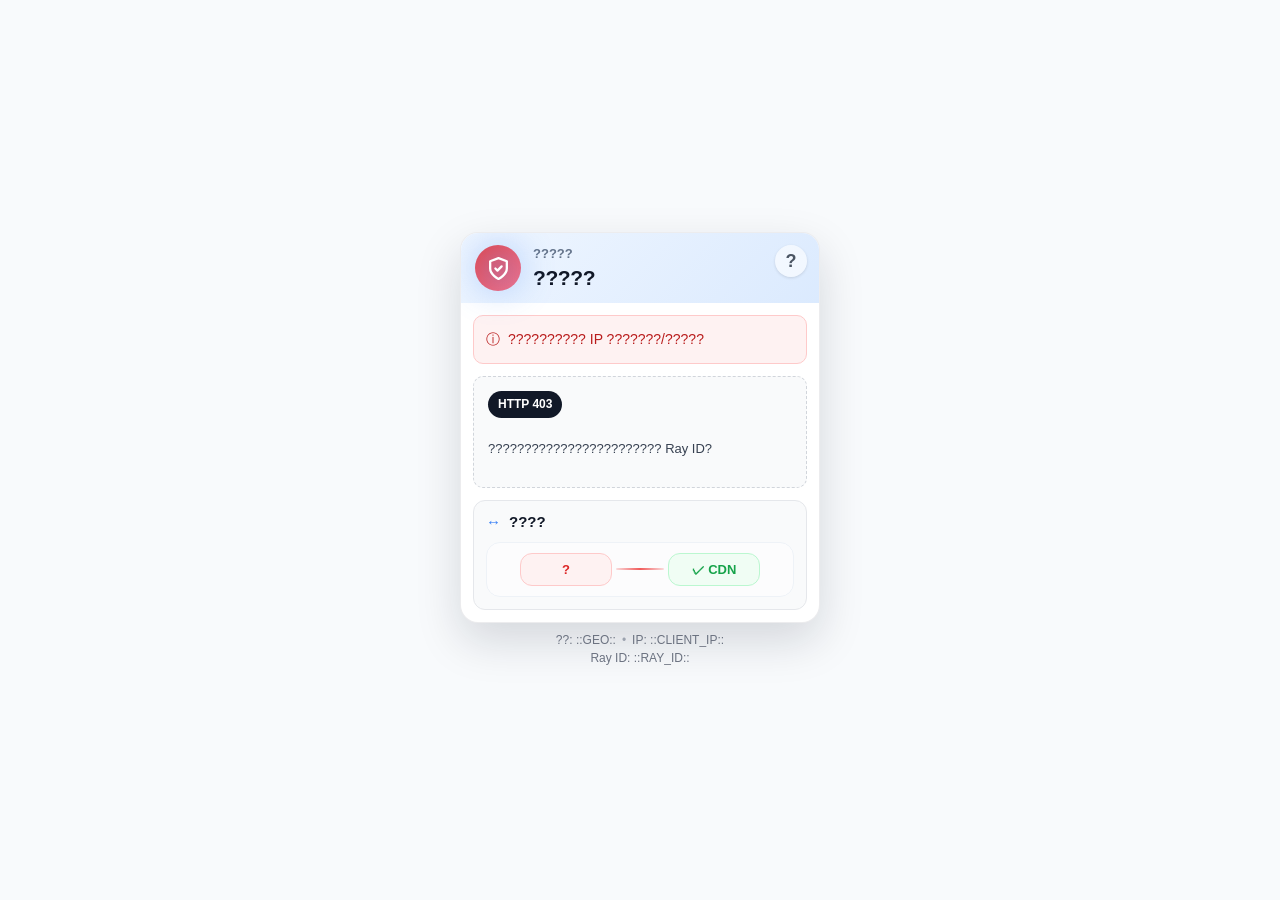
==== public/custom-pages/block/ip/index.html @ 697423a9 "add static custom pages for all cloudflare errors" ====
<!doctype html>
<html lang="zh-CN" data-cf-theme-mode="system">
<head>
  <meta charset="utf-8">
  <meta name="viewport" content="width=device-width, initial-scale=1, viewport-fit=cover">
  <meta name="client-ip" content="::CLIENT_IP::">
  <meta name="ray-id" content="::RAY_ID::">
  <meta name="location-code" content="::GEO::">
  <title>????? - Cloudflare</title>
  <script data-cf-theme-bootstrap>(function(){try{var k='cf-theme-mode',r=document.documentElement,m=localStorage.getItem(k);m=m==='light'||m==='dark'||m==='system'?m:'system';var d=m==='dark'||(m==='system'&&window.matchMedia&&window.matchMedia('(prefers-color-scheme: dark)').matches);r.classList.toggle('dark',d);r.classList.toggle('light',!d);r.setAttribute('data-cf-theme-mode',m);}catch(e){}})();</script>
  <style>
*{box-sizing:border-box}html{height:100%;font-family:Inter,"Helvetica Neue",Arial,sans-serif;color-scheme:light dark}body{margin:0;min-height:100%;background:#000;color:#111827}html:not(.dark) body{background:#f8fafc}.shell{min-height:100vh;min-height:100svh;min-height:100dvh;display:flex;flex-direction:column;justify-content:center;align-items:center;padding:max(12px,env(safe-area-inset-top)) 4px max(12px,env(safe-area-inset-bottom));overflow:hidden}.card{width:min(100%,360px);background:#fff;border-radius:18px;overflow:hidden;box-shadow:0 18px 45px rgba(15,23,42,.15);border:1px solid rgba(15,23,42,.08)}html.dark .card{background:#111827;border-color:#1f2937;box-shadow:0 18px 45px rgba(0,0,0,.45)}.header{position:relative;padding:12px 46px 12px 14px;background:linear-gradient(135deg,#eff6ff,#dbeafe)}html.dark .header{background:linear-gradient(135deg,rgba(30,64,175,.45),rgba(30,58,138,.18))}.theme{position:absolute;right:12px;top:12px;height:32px;min-width:32px;border:0;border-radius:999px;background:rgba(255,255,255,.62);color:#4b5563;box-shadow:0 1px 3px rgba(0,0,0,.12);cursor:pointer}html.dark .theme{background:rgba(3,7,18,.42);color:#e5e7eb}.theme-icon{display:none;align-items:center;justify-content:center;font-size:18px;font-weight:700}html[data-cf-theme-mode="light"] .theme-light,html[data-cf-theme-mode="dark"] .theme-dark,html[data-cf-theme-mode="system"] .theme-system{display:inline-flex}.headrow{display:flex;align-items:center;gap:12px}.badge{width:46px;height:46px;border-radius:999px;background:linear-gradient(135deg,#ef4444,#fb7185);display:flex;align-items:center;justify-content:center;color:white;flex:0 0 auto;position:relative}.badge:before{content:"";position:absolute;inset:0;border-radius:inherit;background:#3b82f6;filter:blur(18px);opacity:.35;animation:pulse 2s ease-in-out infinite}.badge svg{position:relative}.subtitle{font-size:13px;font-weight:700;color:#64748b;line-height:1.3}html.dark .subtitle{color:#9ca3af}h1{margin:2px 0 0;font-size:21px;line-height:1.2;font-weight:800;letter-spacing:-.02em}.body{padding:12px;display:flex;flex-direction:column;gap:12px}.notice{display:flex;gap:8px;align-items:flex-start;padding:12px;border-radius:10px;background:#fef2f2;border:1px solid #fecaca;color:#b91c1c;font-size:14px;line-height:1.6}html.dark .notice{background:rgba(30,64,175,.28);border-color:rgba(59,130,246,.32);color:#bfdbfe}.challenge-viewport{--cf-widget-width:300px;--cf-widget-scale:1;width:100%;min-height:82px;padding:6px;border:2px dashed #d1d5db;border-radius:10px;background:#f9fafb;display:flex;align-items:center;justify-content:center;overflow:hidden}html.dark .challenge-viewport{background:#0b1220;border-color:#374151}.challenge-box,.challenge-inner{width:var(--cf-widget-width);max-width:100%;min-height:68px;display:flex;align-items:center;justify-content:center;transform-origin:center center}.challenge-box iframe,.challenge-inner iframe,.challenge-box>div,.challenge-inner>div{max-width:100%!important}.info-box{border:1px dashed #d1d5db;border-radius:10px;background:#f9fafb;padding:14px;color:#374151;font-size:13px;line-height:1.6;word-break:break-word}html.dark .info-box{background:#0b1220;border-color:#374151;color:#d1d5db}.code-pill{display:inline-flex;margin-bottom:8px;border-radius:999px;background:#111827;color:#fff;padding:4px 10px;font-weight:800;font-size:12px}html.dark .code-pill{background:#e5e7eb;color:#111827}.error-placeholder:empty{display:none}.network{padding:12px;border-radius:12px;background:#f9fafb;border:1px solid #e5e7eb}html.dark .network{background:#0b1220;border-color:#1f2937}.network-title{display:flex;align-items:center;gap:8px;margin:0 0 12px;font-weight:750;font-size:15px}.network-title span{color:#3b82f6;font-weight:900}.track{display:flex;align-items:center;justify-content:center;gap:4px;padding:10px;border-radius:14px;background:rgba(255,255,255,.58);border:1px solid #eef2f7}html.dark .track{background:rgba(17,24,39,.6);border-color:#1f2937}.node{width:92px;padding:8px 10px;border-radius:12px;display:flex;align-items:center;justify-content:center;gap:6px;font-size:13px;font-weight:800;white-space:nowrap}.node.good{color:#16a34a;background:#f0fdf4;border:1px solid #bbf7d0}html.dark .node.good{color:#86efac;background:rgba(20,83,45,.28);border-color:rgba(22,101,52,.45)}.node.warn{color:#ea580c;background:#fff7ed;border:1px solid #fed7aa}html.dark .node.warn{color:#fdba74;background:rgba(124,45,18,.25);border-color:rgba(154,52,18,.4)}.node.bad{color:#dc2626;background:#fef2f2;border:1px solid #fecaca}html.dark .node.bad{color:#fca5a5;background:rgba(127,29,29,.28);border-color:rgba(153,27,27,.45)}.line{height:2px;min-width:18px;flex:1;max-width:48px;border-radius:999px;background:rgba(239,68,68,.18);overflow:hidden;position:relative}.line:before{content:"";position:absolute;inset:0;background:linear-gradient(90deg,transparent,rgba(239,68,68,.85),transparent);animation:flow 1.65s cubic-bezier(.4,0,.6,1) infinite}.footer{width:min(100%,360px);padding:8px 8px 0;text-align:center;color:#6b7280;font-size:12px;line-height:1.55;flex:0 0 auto}html.dark .footer{color:#9ca3af}.footer .dot{margin:0 6px;color:#9ca3af}@keyframes flow{0%{transform:translateX(-120%);opacity:0}20%,80%{opacity:1}100%{transform:translateX(120%);opacity:0}}@keyframes pulse{50%{opacity:.6}}@media (max-width:340px){.shell{padding-left:4px;padding-right:4px}.card,.footer{width:calc(100vw - 8px)}.header{padding-left:12px}h1{font-size:19px}.body{padding:10px;gap:10px}.challenge-viewport{--cf-widget-scale:.9;min-height:72px}.challenge-box{max-width:none;transform:scale(var(--cf-widget-scale))}.node{width:86px;padding-left:7px;padding-right:7px}}@media (max-height:640px){.shell{overflow:auto;justify-content:center}.card{transform:scale(.92)}.footer{margin-top:-6px}}
  </style>
</head>
<body>
  <main class="shell">
    <section class="card" aria-label="Cloudflare security page">
      <header class="header">
        <button class="theme" type="button" data-cf-theme-toggle aria-label="????" title="???? / ?? / ??"><span class="theme-icon theme-light">&#9728;</span><span class="theme-icon theme-dark">&#9790;</span><span class="theme-icon theme-system">?</span></button>
        <div class="headrow"><div class="badge" aria-hidden="true"><svg width="25" height="25" viewBox="0 0 24 24" fill="none" stroke="currentColor" stroke-width="2.2" stroke-linecap="round" stroke-linejoin="round"><path d="M12 22s8-4 8-10V5l-8-3-8 3v7c0 6 8 10 8 10Z"/><path d="m9 12 2 2 4-4"/></svg></div><div><div class="subtitle">?????</div><h1>?????</h1></div></div>
      </header>
      <div class="body">
        <div class="notice"><span aria-hidden="true">&#9432;</span><span>?????????? IP ???????/?????</span></div>
        <div class="info-box"><div class="code-pill">HTTP 403</div><p>???????????????????????? Ray ID?</p></div>
        <section class="network" aria-label="????"><h2 class="network-title"><span>&harr;</span>????</h2><div class="track"><div class="node bad">?</div><div class="line" aria-hidden="true"></div><div class="node good">&check; CDN</div></div></section>
      </div>
    </section>
    <footer class="footer"><div>??: ::GEO::<span class="dot">&bull;</span>IP: ::CLIENT_IP::</div><div>Ray ID: ::RAY_ID::</div></footer>
  </main>
  <script data-cf-theme-runtime>(function(){var k='cf-theme-mode',modes=['system','light','dark'],mq=window.matchMedia?window.matchMedia('(prefers-color-scheme: dark)'):null,r=document.documentElement;function read(){try{var v=localStorage.getItem(k);return modes.indexOf(v)>=0?v:'system';}catch(e){return 'system';}}function apply(m){var d=m==='dark'||(m==='system'&&mq&&mq.matches);r.classList.toggle('dark',!!d);r.classList.toggle('light',!d);r.setAttribute('data-cf-theme-mode',m);var b=document.querySelectorAll('[data-cf-theme-toggle]');for(var i=0;i<b.length;i++){var t=m==='system'?'\u8ddf\u968f\u7cfb\u7edf\u4e3b\u9898':m==='dark'?'\u6df1\u8272\u6a21\u5f0f':'\u6d45\u8272\u6a21\u5f0f';b[i].setAttribute('title',t+'\uff0c\u70b9\u51fb\u5207\u6362');b[i].setAttribute('aria-label',t+'\uff0c\u70b9\u51fb\u5207\u6362');}}function set(m){try{localStorage.setItem(k,m)}catch(e){}apply(m)}document.addEventListener('click',function(e){var b=e.target&&e.target.closest?e.target.closest('[data-cf-theme-toggle]'):null;if(!b)return;e.preventDefault();var m=read();set(modes[(modes.indexOf(m)+1)%modes.length]);});if(mq){var l=function(){if(read()==='system')apply('system')};mq.addEventListener?mq.addEventListener('change',l):mq.addListener&&mq.addListener(l)}apply(read());})();</script>
</body>
</html>
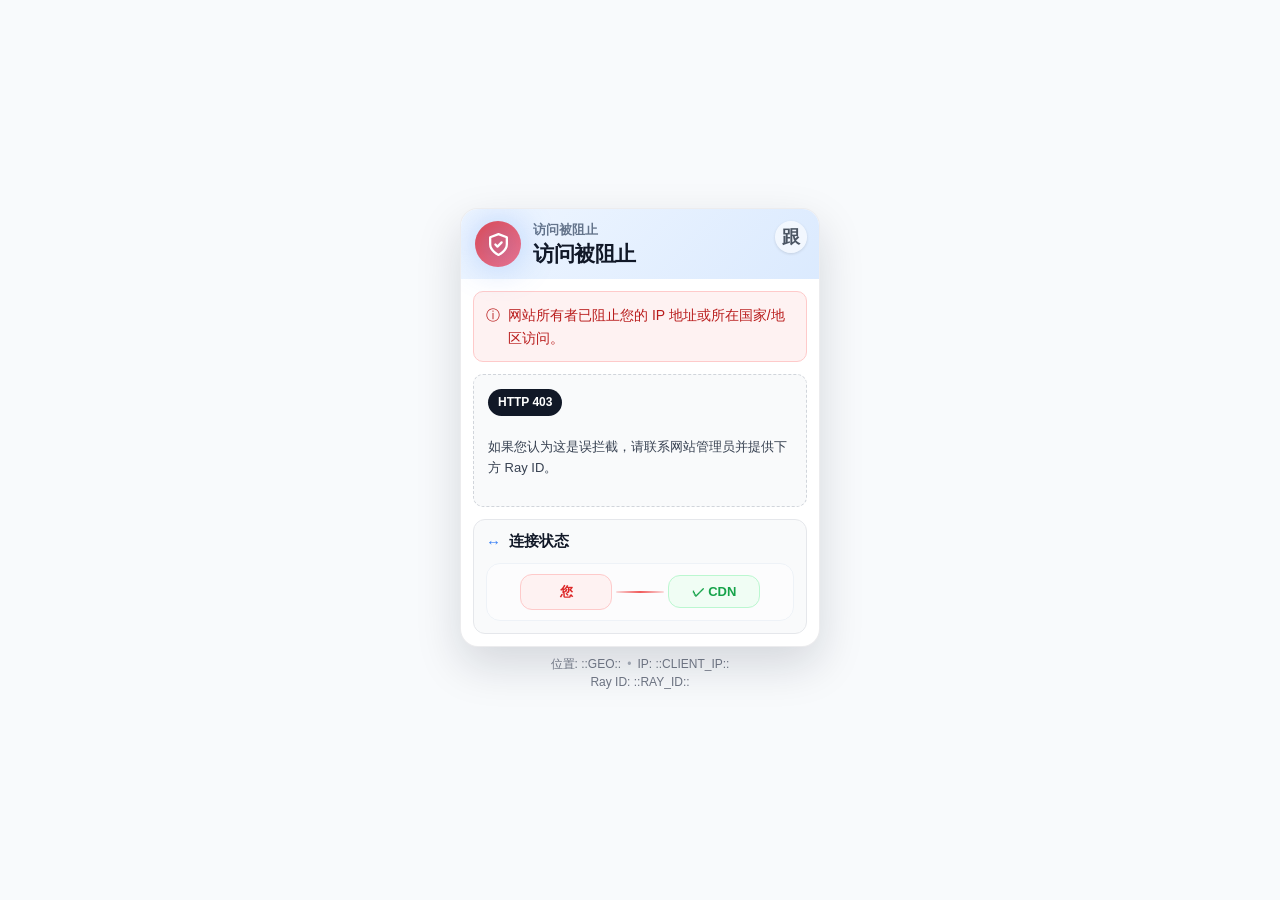
==== commit ba0d69a5: "fix static custom page encoding and centering" ====
--- a/public/custom-pages/block/ip/index.html
+++ b/public/custom-pages/block/ip/index.html
@@ -3,30 +3,8 @@
 <head>
   <meta charset="utf-8">
   <meta name="viewport" content="width=device-width, initial-scale=1, viewport-fit=cover">
-  <meta name="client-ip" content="::CLIENT_IP::">
-  <meta name="ray-id" content="::RAY_ID::">
-  <meta name="location-code" content="::GEO::">
-  <title>????? - Cloudflare</title>
+  <meta name="client-ip" content="::CLIENT_IP::"><meta name="ray-id" content="::RAY_ID::"><meta name="location-code" content="::GEO::">
+  <title>&#35775;&#38382;&#34987;&#38459;&#27490; - Cloudflare</title>
   <script data-cf-theme-bootstrap>(function(){try{var k='cf-theme-mode',r=document.documentElement,m=localStorage.getItem(k);m=m==='light'||m==='dark'||m==='system'?m:'system';var d=m==='dark'||(m==='system'&&window.matchMedia&&window.matchMedia('(prefers-color-scheme: dark)').matches);r.classList.toggle('dark',d);r.classList.toggle('light',!d);r.setAttribute('data-cf-theme-mode',m);}catch(e){}})();</script>
-  <style>
-*{box-sizing:border-box}html{height:100%;font-family:Inter,"Helvetica Neue",Arial,sans-serif;color-scheme:light dark}body{margin:0;min-height:100%;background:#000;color:#111827}html:not(.dark) body{background:#f8fafc}.shell{min-height:100vh;min-height:100svh;min-height:100dvh;display:flex;flex-direction:column;justify-content:center;align-items:center;padding:max(12px,env(safe-area-inset-top)) 4px max(12px,env(safe-area-inset-bottom));overflow:hidden}.card{width:min(100%,360px);background:#fff;border-radius:18px;overflow:hidden;box-shadow:0 18px 45px rgba(15,23,42,.15);border:1px solid rgba(15,23,42,.08)}html.dark .card{background:#111827;border-color:#1f2937;box-shadow:0 18px 45px rgba(0,0,0,.45)}.header{position:relative;padding:12px 46px 12px 14px;background:linear-gradient(135deg,#eff6ff,#dbeafe)}html.dark .header{background:linear-gradient(135deg,rgba(30,64,175,.45),rgba(30,58,138,.18))}.theme{position:absolute;right:12px;top:12px;height:32px;min-width:32px;border:0;border-radius:999px;background:rgba(255,255,255,.62);color:#4b5563;box-shadow:0 1px 3px rgba(0,0,0,.12);cursor:pointer}html.dark .theme{background:rgba(3,7,18,.42);color:#e5e7eb}.theme-icon{display:none;align-items:center;justify-content:center;font-size:18px;font-weight:700}html[data-cf-theme-mode="light"] .theme-light,html[data-cf-theme-mode="dark"] .theme-dark,html[data-cf-theme-mode="system"] .theme-system{display:inline-flex}.headrow{display:flex;align-items:center;gap:12px}.badge{width:46px;height:46px;border-radius:999px;background:linear-gradient(135deg,#ef4444,#fb7185);display:flex;align-items:center;justify-content:center;color:white;flex:0 0 auto;position:relative}.badge:before{content:"";position:absolute;inset:0;border-radius:inherit;background:#3b82f6;filter:blur(18px);opacity:.35;animation:pulse 2s ease-in-out infinite}.badge svg{position:relative}.subtitle{font-size:13px;font-weight:700;color:#64748b;line-height:1.3}html.dark .subtitle{color:#9ca3af}h1{margin:2px 0 0;font-size:21px;line-height:1.2;font-weight:800;letter-spacing:-.02em}.body{padding:12px;display:flex;flex-direction:column;gap:12px}.notice{display:flex;gap:8px;align-items:flex-start;padding:12px;border-radius:10px;background:#fef2f2;border:1px solid #fecaca;color:#b91c1c;font-size:14px;line-height:1.6}html.dark .notice{background:rgba(30,64,175,.28);border-color:rgba(59,130,246,.32);color:#bfdbfe}.challenge-viewport{--cf-widget-width:300px;--cf-widget-scale:1;width:100%;min-height:82px;padding:6px;border:2px dashed #d1d5db;border-radius:10px;background:#f9fafb;display:flex;align-items:center;justify-content:center;overflow:hidden}html.dark .challenge-viewport{background:#0b1220;border-color:#374151}.challenge-box,.challenge-inner{width:var(--cf-widget-width);max-width:100%;min-height:68px;display:flex;align-items:center;justify-content:center;transform-origin:center center}.challenge-box iframe,.challenge-inner iframe,.challenge-box>div,.challenge-inner>div{max-width:100%!important}.info-box{border:1px dashed #d1d5db;border-radius:10px;background:#f9fafb;padding:14px;color:#374151;font-size:13px;line-height:1.6;word-break:break-word}html.dark .info-box{background:#0b1220;border-color:#374151;color:#d1d5db}.code-pill{display:inline-flex;margin-bottom:8px;border-radius:999px;background:#111827;color:#fff;padding:4px 10px;font-weight:800;font-size:12px}html.dark .code-pill{background:#e5e7eb;color:#111827}.error-placeholder:empty{display:none}.network{padding:12px;border-radius:12px;background:#f9fafb;border:1px solid #e5e7eb}html.dark .network{background:#0b1220;border-color:#1f2937}.network-title{display:flex;align-items:center;gap:8px;margin:0 0 12px;font-weight:750;font-size:15px}.network-title span{color:#3b82f6;font-weight:900}.track{display:flex;align-items:center;justify-content:center;gap:4px;padding:10px;border-radius:14px;background:rgba(255,255,255,.58);border:1px solid #eef2f7}html.dark .track{background:rgba(17,24,39,.6);border-color:#1f2937}.node{width:92px;padding:8px 10px;border-radius:12px;display:flex;align-items:center;justify-content:center;gap:6px;font-size:13px;font-weight:800;white-space:nowrap}.node.good{color:#16a34a;background:#f0fdf4;border:1px solid #bbf7d0}html.dark .node.good{color:#86efac;background:rgba(20,83,45,.28);border-color:rgba(22,101,52,.45)}.node.warn{color:#ea580c;background:#fff7ed;border:1px solid #fed7aa}html.dark .node.warn{color:#fdba74;background:rgba(124,45,18,.25);border-color:rgba(154,52,18,.4)}.node.bad{color:#dc2626;background:#fef2f2;border:1px solid #fecaca}html.dark .node.bad{color:#fca5a5;background:rgba(127,29,29,.28);border-color:rgba(153,27,27,.45)}.line{height:2px;min-width:18px;flex:1;max-width:48px;border-radius:999px;background:rgba(239,68,68,.18);overflow:hidden;position:relative}.line:before{content:"";position:absolute;inset:0;background:linear-gradient(90deg,transparent,rgba(239,68,68,.85),transparent);animation:flow 1.65s cubic-bezier(.4,0,.6,1) infinite}.footer{width:min(100%,360px);padding:8px 8px 0;text-align:center;color:#6b7280;font-size:12px;line-height:1.55;flex:0 0 auto}html.dark .footer{color:#9ca3af}.footer .dot{margin:0 6px;color:#9ca3af}@keyframes flow{0%{transform:translateX(-120%);opacity:0}20%,80%{opacity:1}100%{transform:translateX(120%);opacity:0}}@keyframes pulse{50%{opacity:.6}}@media (max-width:340px){.shell{padding-left:4px;padding-right:4px}.card,.footer{width:calc(100vw - 8px)}.header{padding-left:12px}h1{font-size:19px}.body{padding:10px;gap:10px}.challenge-viewport{--cf-widget-scale:.9;min-height:72px}.challenge-box{max-width:none;transform:scale(var(--cf-widget-scale))}.node{width:86px;padding-left:7px;padding-right:7px}}@media (max-height:640px){.shell{overflow:auto;justify-content:center}.card{transform:scale(.92)}.footer{margin-top:-6px}}
-  </style>
-</head>
-<body>
-  <main class="shell">
-    <section class="card" aria-label="Cloudflare security page">
-      <header class="header">
-        <button class="theme" type="button" data-cf-theme-toggle aria-label="????" title="???? / ?? / ??"><span class="theme-icon theme-light">&#9728;</span><span class="theme-icon theme-dark">&#9790;</span><span class="theme-icon theme-system">?</span></button>
-        <div class="headrow"><div class="badge" aria-hidden="true"><svg width="25" height="25" viewBox="0 0 24 24" fill="none" stroke="currentColor" stroke-width="2.2" stroke-linecap="round" stroke-linejoin="round"><path d="M12 22s8-4 8-10V5l-8-3-8 3v7c0 6 8 10 8 10Z"/><path d="m9 12 2 2 4-4"/></svg></div><div><div class="subtitle">?????</div><h1>?????</h1></div></div>
-      </header>
-      <div class="body">
-        <div class="notice"><span aria-hidden="true">&#9432;</span><span>?????????? IP ???????/?????</span></div>
-        <div class="info-box"><div class="code-pill">HTTP 403</div><p>???????????????????????? Ray ID?</p></div>
-        <section class="network" aria-label="????"><h2 class="network-title"><span>&harr;</span>????</h2><div class="track"><div class="node bad">?</div><div class="line" aria-hidden="true"></div><div class="node good">&check; CDN</div></div></section>
-      </div>
-    </section>
-    <footer class="footer"><div>??: ::GEO::<span class="dot">&bull;</span>IP: ::CLIENT_IP::</div><div>Ray ID: ::RAY_ID::</div></footer>
-  </main>
-  <script data-cf-theme-runtime>(function(){var k='cf-theme-mode',modes=['system','light','dark'],mq=window.matchMedia?window.matchMedia('(prefers-color-scheme: dark)'):null,r=document.documentElement;function read(){try{var v=localStorage.getItem(k);return modes.indexOf(v)>=0?v:'system';}catch(e){return 'system';}}function apply(m){var d=m==='dark'||(m==='system'&&mq&&mq.matches);r.classList.toggle('dark',!!d);r.classList.toggle('light',!d);r.setAttribute('data-cf-theme-mode',m);var b=document.querySelectorAll('[data-cf-theme-toggle]');for(var i=0;i<b.length;i++){var t=m==='system'?'\u8ddf\u968f\u7cfb\u7edf\u4e3b\u9898':m==='dark'?'\u6df1\u8272\u6a21\u5f0f':'\u6d45\u8272\u6a21\u5f0f';b[i].setAttribute('title',t+'\uff0c\u70b9\u51fb\u5207\u6362');b[i].setAttribute('aria-label',t+'\uff0c\u70b9\u51fb\u5207\u6362');}}function set(m){try{localStorage.setItem(k,m)}catch(e){}apply(m)}document.addEventListener('click',function(e){var b=e.target&&e.target.closest?e.target.closest('[data-cf-theme-toggle]'):null;if(!b)return;e.preventDefault();var m=read();set(modes[(modes.indexOf(m)+1)%modes.length]);});if(mq){var l=function(){if(read()==='system')apply('system')};mq.addEventListener?mq.addEventListener('change',l):mq.addListener&&mq.addListener(l)}apply(read());})();</script>
-</body>
-</html>+  <style>*{box-sizing:border-box}html{height:100%;font-family:Inter,"Helvetica Neue",Arial,sans-serif;color-scheme:light dark}body{margin:0;min-height:100%;background:#000;color:#111827}html:not(.dark) body{background:#f8fafc}.shell{min-height:100vh;min-height:100svh;min-height:100dvh;display:flex;flex-direction:column;justify-content:center;align-items:center;padding:max(12px,env(safe-area-inset-top)) 4px max(12px,env(safe-area-inset-bottom));overflow:hidden}.card{width:min(100%,360px);background:#fff;border-radius:18px;overflow:hidden;box-shadow:0 18px 45px rgba(15,23,42,.15);border:1px solid rgba(15,23,42,.08)}html.dark .card{background:#111827;border-color:#1f2937;box-shadow:0 18px 45px rgba(0,0,0,.45)}.header{position:relative;padding:12px 46px 12px 14px;background:linear-gradient(135deg,#eff6ff,#dbeafe)}html.dark .header{background:linear-gradient(135deg,rgba(30,64,175,.45),rgba(30,58,138,.18))}.theme{position:absolute;right:12px;top:12px;height:32px;min-width:32px;border:0;border-radius:999px;background:rgba(255,255,255,.62);color:#4b5563;box-shadow:0 1px 3px rgba(0,0,0,.12);cursor:pointer}html.dark .theme{background:rgba(3,7,18,.42);color:#e5e7eb}.theme-icon{display:none;align-items:center;justify-content:center;font-size:18px;font-weight:700}html[data-cf-theme-mode="light"] .theme-light,html[data-cf-theme-mode="dark"] .theme-dark,html[data-cf-theme-mode="system"] .theme-system{display:inline-flex}.headrow{display:flex;align-items:center;gap:12px}.badge{width:46px;height:46px;border-radius:999px;background:linear-gradient(135deg,#ef4444,#fb7185);display:flex;align-items:center;justify-content:center;color:white;flex:0 0 auto;position:relative}.badge:before{content:"";position:absolute;inset:0;border-radius:inherit;background:#3b82f6;filter:blur(18px);opacity:.35;animation:pulse 2s ease-in-out infinite}.badge svg{position:relative}.subtitle{font-size:13px;font-weight:700;color:#64748b;line-height:1.3}html.dark .subtitle{color:#9ca3af}h1{margin:2px 0 0;font-size:21px;line-height:1.2;font-weight:800;letter-spacing:-.02em}.body{padding:12px;display:flex;flex-direction:column;gap:12px}.notice{display:flex;gap:8px;align-items:flex-start;padding:12px;border-radius:10px;background:#fef2f2;border:1px solid #fecaca;color:#b91c1c;font-size:14px;line-height:1.6}html.dark .notice{background:rgba(30,64,175,.28);border-color:rgba(59,130,246,.32);color:#bfdbfe}.challenge-viewport{--cf-widget-width:300px;--cf-widget-scale:1;width:100%;min-height:82px;padding:6px;border:2px dashed #d1d5db;border-radius:10px;background:#f9fafb;display:flex;align-items:center;justify-content:center;overflow:hidden}html.dark .challenge-viewport{background:#0b1220;border-color:#374151}.challenge-box,.challenge-inner{width:var(--cf-widget-width);max-width:100%;min-height:68px;display:flex;align-items:center;justify-content:center;transform-origin:center center}.challenge-box iframe,.challenge-inner iframe,.challenge-box>div,.challenge-inner>div{max-width:100%!important}.info-box{border:1px dashed #d1d5db;border-radius:10px;background:#f9fafb;padding:14px;color:#374151;font-size:13px;line-height:1.6;word-break:break-word}html.dark .info-box{background:#0b1220;border-color:#374151;color:#d1d5db}.code-pill{display:inline-flex;margin-bottom:8px;border-radius:999px;background:#111827;color:#fff;padding:4px 10px;font-weight:800;font-size:12px}html.dark .code-pill{background:#e5e7eb;color:#111827}.network{padding:12px;border-radius:12px;background:#f9fafb;border:1px solid #e5e7eb}html.dark .network{background:#0b1220;border-color:#1f2937}.network-title{display:flex;align-items:center;gap:8px;margin:0 0 12px;font-weight:750;font-size:15px}.network-title span{color:#3b82f6;font-weight:900}.track{display:flex;align-items:center;justify-content:center;gap:4px;padding:10px;border-radius:14px;background:rgba(255,255,255,.58);border:1px solid #eef2f7}html.dark .track{background:rgba(17,24,39,.6);border-color:#1f2937}.node{width:92px;padding:8px 10px;border-radius:12px;display:flex;align-items:center;justify-content:center;gap:6px;font-size:13px;font-weight:800;white-space:nowrap}.node.good{color:#16a34a;background:#f0fdf4;border:1px solid #bbf7d0}html.dark .node.good{color:#86efac;background:rgba(20,83,45,.28);border-color:rgba(22,101,52,.45)}.node.warn{color:#ea580c;background:#fff7ed;border:1px solid #fed7aa}html.dark .node.warn{color:#fdba74;background:rgba(124,45,18,.25);border-color:rgba(154,52,18,.4)}.node.bad{color:#dc2626;background:#fef2f2;border:1px solid #fecaca}html.dark .node.bad{color:#fca5a5;background:rgba(127,29,29,.28);border-color:rgba(153,27,27,.45)}.line{height:2px;min-width:18px;flex:1;max-width:48px;border-radius:999px;background:rgba(239,68,68,.18);overflow:hidden;position:relative}.line:before{content:"";position:absolute;inset:0;background:linear-gradient(90deg,transparent,rgba(239,68,68,.85),transparent);animation:flow 1.65s cubic-bezier(.4,0,.6,1) infinite}.footer{width:min(100%,360px);padding:8px 8px 0;text-align:center;color:#6b7280;font-size:12px;line-height:1.55;flex:0 0 auto}html.dark .footer{color:#9ca3af}.footer .dot{margin:0 6px;color:#9ca3af}@keyframes flow{0%{transform:translateX(-120%);opacity:0}20%,80%{opacity:1}100%{transform:translateX(120%);opacity:0}}@keyframes pulse{50%{opacity:.6}}@media (max-width:340px){.shell{padding-left:4px;padding-right:4px}.card,.footer{width:calc(100vw - 8px)}.header{padding-left:12px}h1{font-size:19px}.body{padding:10px;gap:10px}.challenge-viewport{--cf-widget-scale:.9;min-height:72px}.challenge-box{max-width:none;transform:scale(var(--cf-widget-scale))}.node{width:86px;padding-left:7px;padding-right:7px}}@media (max-height:640px){.shell{overflow:auto;justify-content:center}.card{transform:scale(.92)}.footer{margin-top:-6px}}</style>
+</head><body><main class="shell"><section class="card" aria-label="Cloudflare security page"><header class="header"><button class="theme" type="button" data-cf-theme-toggle aria-label="&#20999;&#25442;&#20027;&#39064;" title="&#36319;&#38543;&#31995;&#32479; / &#27973;&#33394; / &#28145;&#33394;"><span class="theme-icon theme-light">&#9728;</span><span class="theme-icon theme-dark">&#9790;</span><span class="theme-icon theme-system">&#36319;</span></button><div class="headrow"><div class="badge" aria-hidden="true"><svg width="25" height="25" viewBox="0 0 24 24" fill="none" stroke="currentColor" stroke-width="2.2" stroke-linecap="round" stroke-linejoin="round"><path d="M12 22s8-4 8-10V5l-8-3-8 3v7c0 6 8 10 8 10Z"/><path d="m9 12 2 2 4-4"/></svg></div><div><div class="subtitle">&#35775;&#38382;&#34987;&#38459;&#27490;</div><h1>&#35775;&#38382;&#34987;&#38459;&#27490;</h1></div></div></header><div class="body"><div class="notice"><span aria-hidden="true">&#9432;</span><span>&#32593;&#31449;&#25152;&#26377;&#32773;&#24050;&#38459;&#27490;&#24744;&#30340; IP &#22320;&#22336;&#25110;&#25152;&#22312;&#22269;&#23478;/&#22320;&#21306;&#35775;&#38382;&#12290;</span></div><div class="info-box"><div class="code-pill">HTTP 403</div><p>&#22914;&#26524;&#24744;&#35748;&#20026;&#36825;&#26159;&#35823;&#25318;&#25130;&#65292;&#35831;&#32852;&#31995;&#32593;&#31449;&#31649;&#29702;&#21592;&#24182;&#25552;&#20379;&#19979;&#26041; Ray ID&#12290;</p></div><section class="network" aria-label="&#36830;&#25509;&#29366;&#24577;"><h2 class="network-title"><span>&harr;</span>&#36830;&#25509;&#29366;&#24577;</h2><div class="track"><div class="node bad">&#24744;</div><div class="line" aria-hidden="true"></div><div class="node good">&check; CDN</div></div></section></div></section><footer class="footer"><div>&#20301;&#32622;: ::GEO::<span class="dot">&bull;</span>IP: ::CLIENT_IP::</div><div>Ray ID: ::RAY_ID::</div></footer></main><script data-cf-theme-runtime>(function(){var k='cf-theme-mode',modes=['system','light','dark'],mq=window.matchMedia?window.matchMedia('(prefers-color-scheme: dark)'):null,r=document.documentElement;function read(){try{var v=localStorage.getItem(k);return modes.indexOf(v)>=0?v:'system';}catch(e){return 'system';}}function apply(m){var d=m==='dark'||(m==='system'&&mq&&mq.matches);r.classList.toggle('dark',!!d);r.classList.toggle('light',!d);r.setAttribute('data-cf-theme-mode',m);var b=document.querySelectorAll('[data-cf-theme-toggle]');for(var i=0;i<b.length;i++){var t=m==='system'?'\u8ddf\u968f\u7cfb\u7edf\u4e3b\u9898':m==='dark'?'\u6df1\u8272\u6a21\u5f0f':'\u6d45\u8272\u6a21\u5f0f';b[i].setAttribute('title',t+'\uff0c\u70b9\u51fb\u5207\u6362');b[i].setAttribute('aria-label',t+'\uff0c\u70b9\u51fb\u5207\u6362');}}function set(m){try{localStorage.setItem(k,m)}catch(e){}apply(m)}document.addEventListener('click',function(e){var b=e.target&&e.target.closest?e.target.closest('[data-cf-theme-toggle]'):null;if(!b)return;e.preventDefault();var m=read();set(modes[(modes.indexOf(m)+1)%modes.length]);});if(mq){var l=function(){if(read()==='system')apply('system')};mq.addEventListener?mq.addEventListener('change',l):mq.addListener&&mq.addListener(l)}apply(read());})();</script></body></html>
